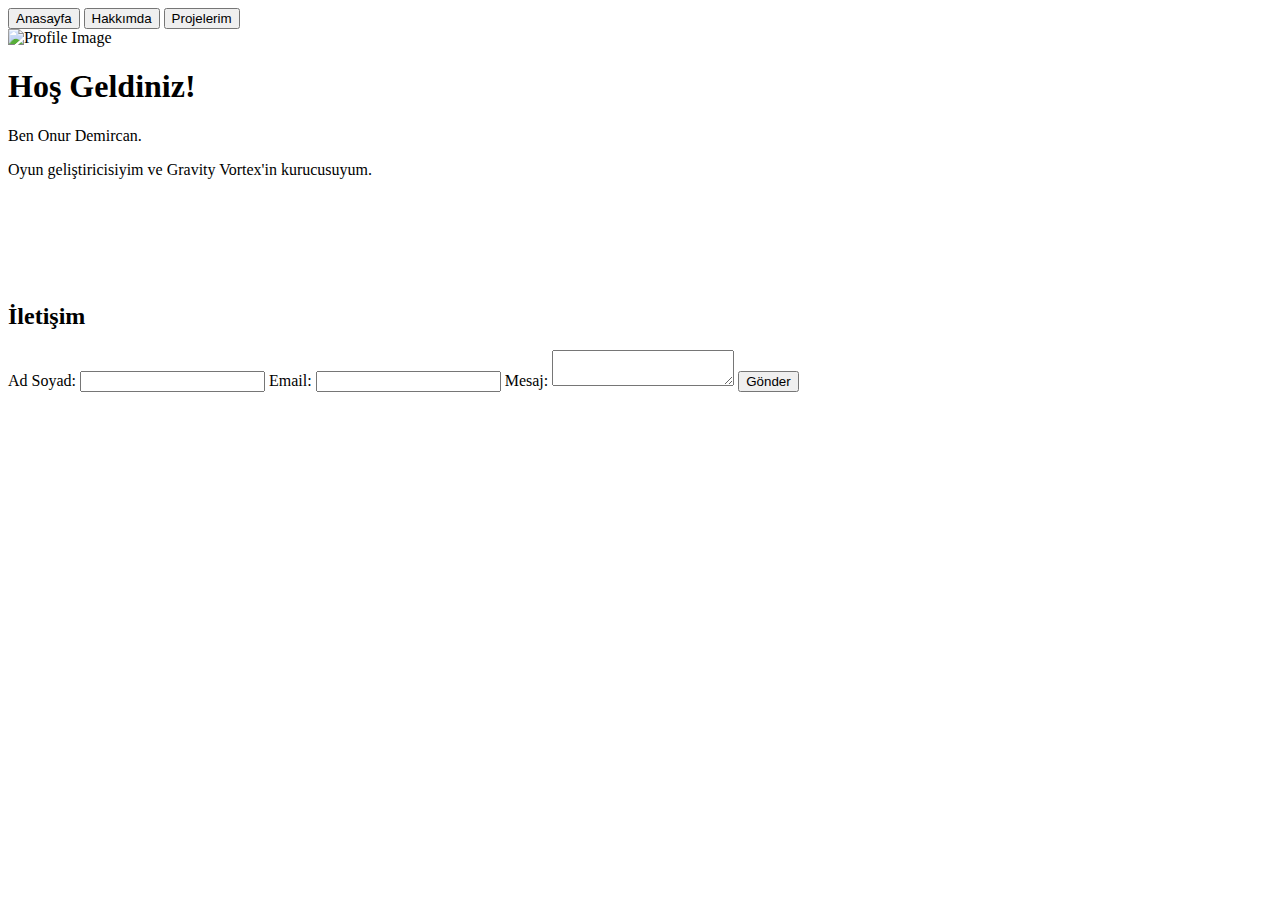
==== index.html @ 49860dfb "Create index.html" ====
<!DOCTYPE html>
<html lang="en">
<head>
    <meta charset="UTF-8">
    <meta name="viewport" content="width=device-width, initial-scale=1.0">
    <title>Anasayfa</title>
    <link rel="stylesheet" href="styles.css">
</head>
<body>
    <header>
        <div class="nav-buttons">
            <a href="index.html"><button class="nav-btn">Anasayfa</button></a>
            <a href="about.html"><button class="nav-btn">Hakkımda</button></a>
            <a href="projects.html"><button class="nav-btn">Projelerim</button></a>
        </div>
    </header>

    <main>
        <section class="content-section active">
            <div class="profile-container">
                <img src="profile_photo.jpg" alt="Profile Image" class="profile-img">
            </div>

            <div>
            <h1 class = "center-sentence title">Hoş Geldiniz!</h1>
            <p class = "center-sentence paragraph">Ben Onur Demircan.</p>
            <p class = "center-sentence paragraph">Oyun geliştiricisiyim ve Gravity Vortex'in kurucusuyum.</p>
            </div>
            <br><br>
            
            <p id="date"></p>

            <br><br>
            <h2>İletişim</h2>
            <form id="contactForm" onsubmit="return mailSent()">
                <label for="name">Ad Soyad:</label>
                <input type="text" id="name" name="name" required>
                
                <label for="email">Email:</label>
                <input type="email" id="email" name="email" required>
                
                <label for="message">Mesaj:</label>
                <textarea id="message" name="message" required></textarea>
                
                <button type="submit">Gönder</button>
            </form>
        </section>
    </main>

    <script src="scripts.js"></script>
</body>
</html>
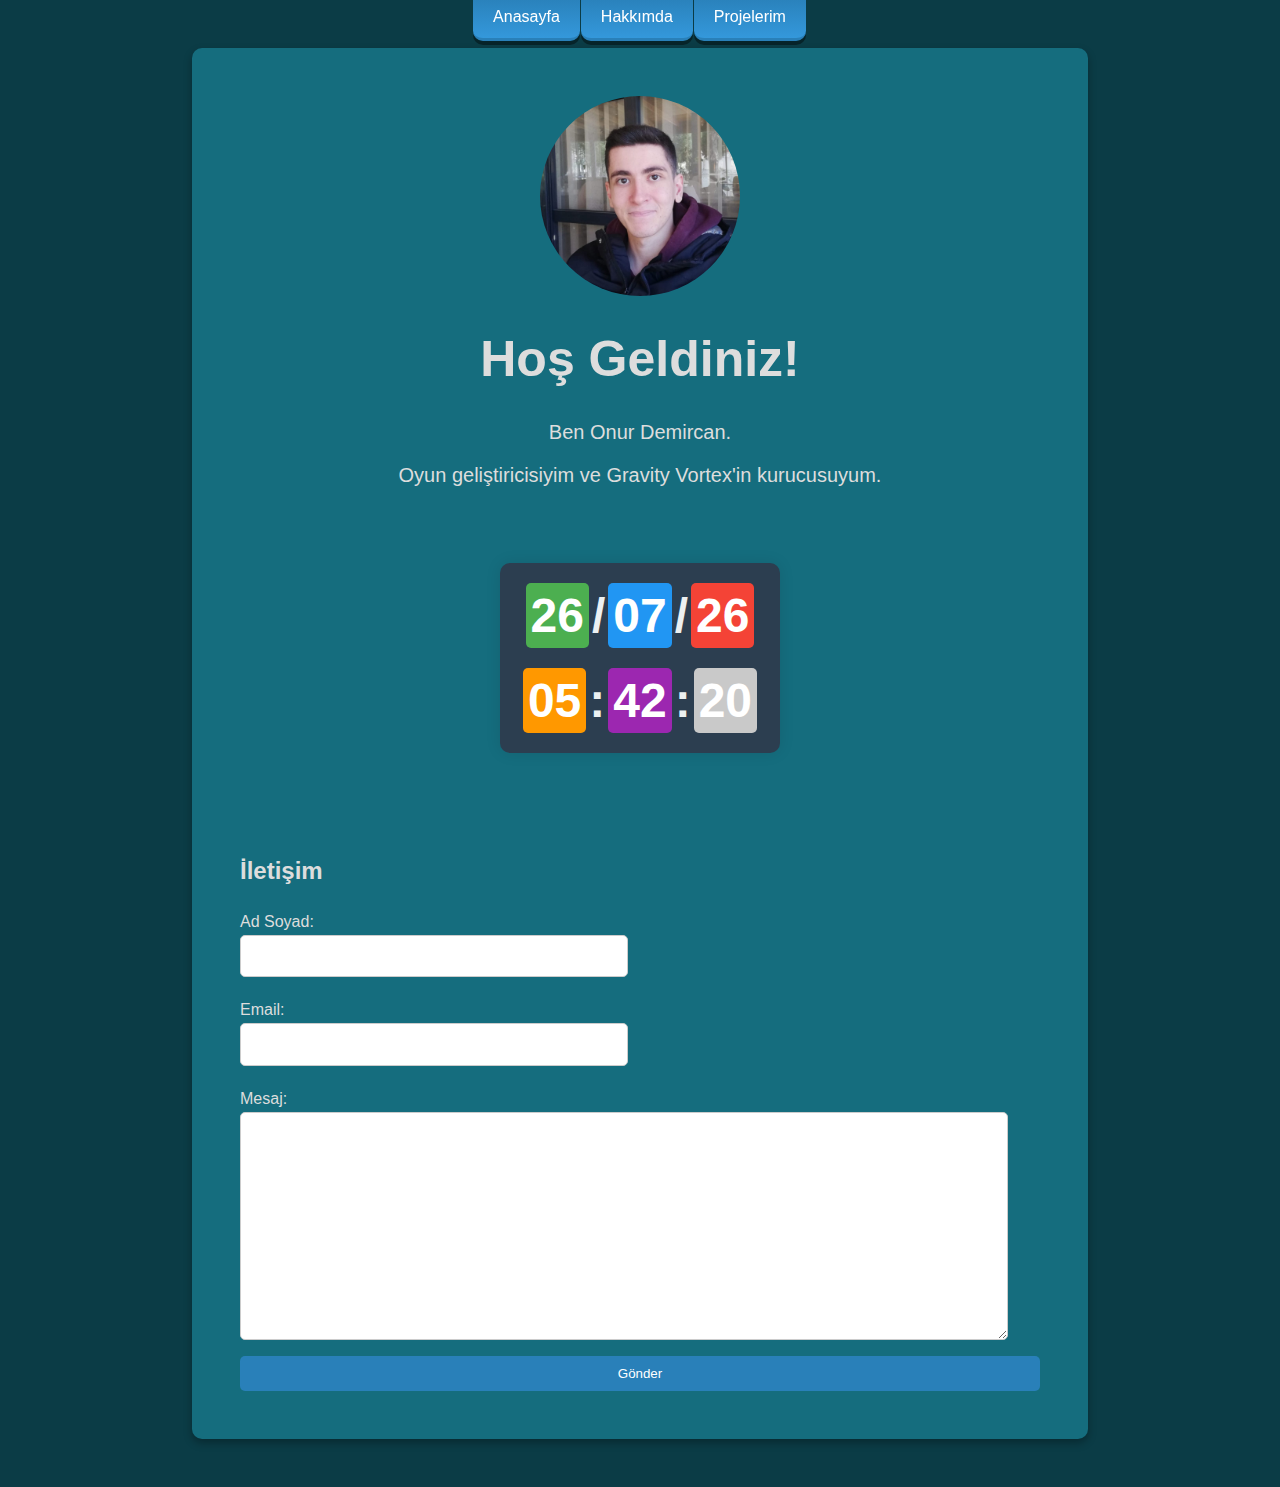
==== commit c9521deb: "Update index.html" ====
--- a/index.html
+++ b/index.html
@@ -47,6 +47,6 @@
         </section>
     </main>
 
-    <script src="scripts.js"></script>
+    <script src="index_scripts.js"></script>
 </body>
 </html>
--- a/styles.css
+++ b/styles.css
@@ -0,0 +1,325 @@
+body {
+    font-family: 'Segoe UI', Tahoma, Geneva, Verdana, sans-serif;
+    margin: 0;
+    padding: 0;
+    background-color: #0b3c46;
+    color: #ddd;
+}
+
+header {
+    position: fixed;
+    top: 0;
+    left: 0;
+    width: 100%;
+    background-color: transparent;
+    padding: 0;
+    display: flex;
+    justify-content: center;
+    z-index: 10;
+}
+
+.nav-buttons {
+    display: flex;
+    margin-top: -4px;
+}
+
+.nav-btn {
+    background: linear-gradient(to bottom, #2980b9, #3498db);
+    color: #fff;
+    border: none;
+    padding: 12px 20px;
+    border-radius: 0px 0px 10px 10px;
+    cursor: pointer;
+    font-size: 1rem;
+    transition: background-color 0.3s ease, transform 0.2s ease;
+    box-shadow: 0px 4px 0px rgba(0, 0, 0, 0.4);
+    border-bottom: 3px solid #2980b9;
+    margin-right: 1px;
+}
+
+.nav-btn:hover {
+    background-color: #2980b9;
+    transform: translateY(3px); /*drop effect when hovered*/
+}
+
+.content-section {
+    padding: 3rem;
+    background-color: #156d7e;
+    border-radius: 10px;
+    margin: 3rem auto;
+    max-width: 800px;
+    box-shadow: 0 4px 8px rgba(0, 0, 0, 0.3);
+}
+
+.profile-container {
+    display: flex;
+    justify-content: center;
+    margin-bottom: 1rem;
+}
+
+.profile-img {
+    width: 200px;
+    height: 200px;
+    border-radius: 50%; /*Circular image*/
+    object-fit: cover;
+}
+
+.center-sentence{
+    display: flex;
+    justify-content: center;
+}
+
+.title{
+    font-size: 50px;
+}
+
+.paragraph{
+    font-size: 20px;
+}
+
+/*Form Styles*/
+form {
+    display: flex;
+    flex-direction: column;
+}
+
+form label {
+    margin: 0.5rem 0 0.25rem;
+}
+
+form input{
+    padding: 0.8rem;
+    width: 360px;
+    margin-bottom: 1rem;
+    border-radius: 5px;
+    border: 1px solid #ccc;
+} 
+
+form textarea {
+    padding: 0.8rem;
+    width: calc(100% - 60px);
+    height: 200px;
+    margin-bottom: 1rem;
+    border-radius: 5px;
+    border: 1px solid #ccc;
+}
+
+form button {
+    background-color: #2980b9;
+    color: white;
+    padding: 10px 15px;
+    border: none;
+    border-radius: 5px;
+    cursor: pointer;
+}
+
+form button:hover {
+    background-color: #3498db;
+}
+
+#date {
+    font-size: 3rem;
+    text-align: center;
+    margin-top: 20px;
+}
+
+.datetime-container {
+    background-color: #2c3e50;
+    color: #ecf0f1;
+    border-radius: 10px;
+    padding: 20px;
+    text-align: center;
+    width: fit-content;
+    margin: 20px auto;
+    box-shadow: 0px 0px 15px rgba(0, 0, 0, 0.1);
+}
+
+.date-container,
+.time-container {
+    display: flex;
+    justify-content: center;
+    align-items: center;
+}
+
+.date-container{
+    margin-bottom: 20px;
+}
+
+.date-part {
+    display: inline-block;
+    padding: 5px 5px;
+    border-radius: 5px;
+    margin: 0 3px;
+}
+
+.separator {
+    font-size: 3rem;
+    color: #ecf0f1;
+}
+
+.time-container {
+    margin-top: 10px;
+}
+
+.date-part, .separator {
+    font-weight: bold;
+}
+
+.day {
+    background-color: #4caf50;
+    color: #fff;
+}
+
+.month {
+    background-color: #2196f3;
+    color: #fff;
+}
+
+.year {
+    background-color: #f44336;
+    color: #fff;
+}
+
+.hours {
+    background-color: #ff9800;
+    color: #fff;
+}
+
+.minutes {
+    background-color: #9c27b0;
+    color: #fff;
+}
+
+.seconds {
+    background-color: #c9c9c9;
+    color: #fff;
+}
+
+
+
+
+/*About Page********************************/
+
+.show-more{
+    cursor: pointer; 
+    color: rgb(64, 64, 179); 
+    text-decoration: underline;
+}
+
+.show-less{
+    cursor: pointer; 
+    color: rgb(64, 64, 179); 
+    text-decoration: underline;
+}
+
+
+
+/*Projects Page************************************/
+.projects-title {
+    display: flex;
+    justify-content: center;
+    font-size: 50px;
+    font-weight: 600;
+    margin-bottom: 40px;
+}
+
+.project {
+    display: flex;
+    justify-content: space-between;
+    margin-bottom: 30px;
+    border-bottom: 1px solid #ccc;
+    padding-bottom: 15px;
+}
+
+.project-info {
+    flex: 2;
+    padding-top: 5px;
+    padding-right: 20px;
+}
+
+.project-image-container {
+    display: flex;
+    flex-direction: column;
+    align-items: center;
+}
+
+.project-image {
+    flex: 1;
+    max-width: 350px;
+    max-height: 450px;
+    border-radius: 5px;
+}
+
+.project h2 {
+    margin: 0 0 10px;
+}
+
+.project p {
+    margin: 0;
+}
+
+.project-date {
+    font-size: 14px;
+    color: #82c8a8;
+    margin-top: 5px;
+}
+
+.project-link-icon-container{
+    margin-top: 10px;
+    display: flex;
+    flex-direction: row;
+}
+
+.project-link-icon {
+    max-width: 50px;
+    max-height: 50px;
+    margin-top: 10px;
+    cursor: pointer;
+    border-radius: 5px;
+    font-size: 50px;
+}
+
+.filter-controls {
+    display: flex;
+    align-items: center;
+    gap: 10px;
+    margin-bottom: 20px;
+}
+
+.filter-text {
+    font-size: 20px;
+}
+
+/*For the combo box*/
+#sort-order {
+    font-size: 13px;
+    padding: 10px;
+    border: 2px solid #64d3b3;
+    border-radius: 5px;
+    background-color: #f0f0f0;
+    color: #333;
+    cursor: pointer;
+    transition: all 0.3s ease;
+}
+
+#sort-order:focus {
+    outline: none;
+    border-color: #388E3C;
+    background-color: #e0e0e0;
+}
+
+#sort-order option {
+    padding: 10px;
+    background-color: white;
+    color: #333;
+}
+
+#sort-order option:checked {
+    background-color: #4CAF50;
+    color: white;
+}
+
+#sort-order option:hover {
+    background-color: #d3ffd3;
+}
+
